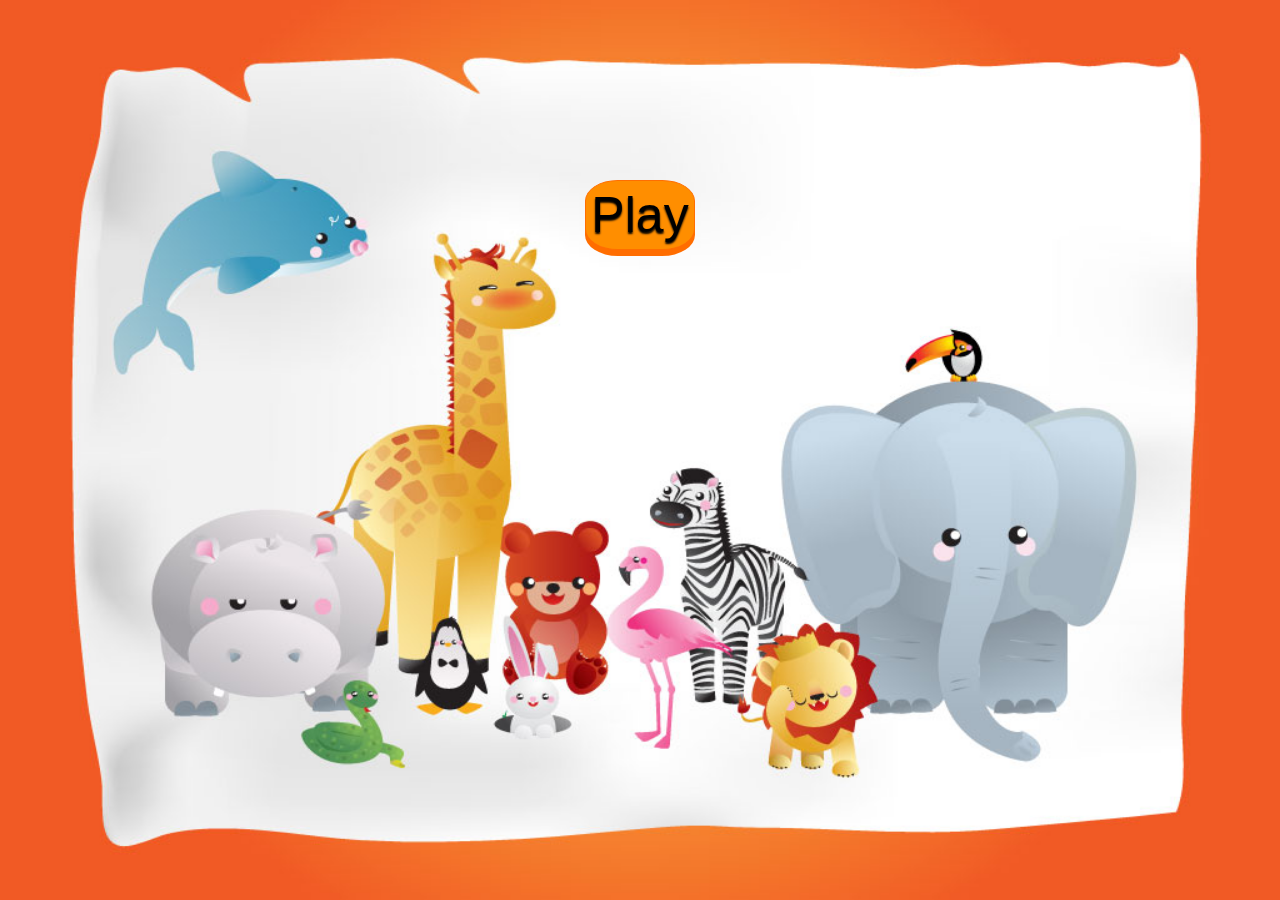
==== index.html @ c518c5fa "folder change" ====
<!DOCTYPE html>
<html lang="en">
    <head>
        <meta charset="utf-8">
        <link rel="stylesheet" href="css/jquery-ui.min.css">
        <link rel="stylesheet" href="css/custom.css">
        <title>Color Game</title>
    </head>
    <body>
        <div id="game">
            <div id="start">
                <div class="inner-container">
                    <input class="play" type="submit" value="Play">
                </div>
            </div>
    <!--        Start of level 1-->
            <div id="level1">
                <div class="inner-container">
                    <p class="question">Which color is <span style="color: blue">BLUE</span></p>
                    <div class="circles">
                        <div class="red1 wrong"></div>
                        <div class="blue1 right"></div>
                        <div class="green1 wrong"></div>
                    </div>
                </div>
            </div>
    <!--        Start of level 2-->
            <div id="level2">
                <div class="inner-container">
                    <p class="question">Which color is <span style="color: green">GREEN</span></p>
                    <div class="circles">
                        <div class="blue2 wrong"></div>
                        <div class="yellow2 wrong"></div>
                        <div class="green2 right"></div>
                    </div>
                </div>
            </div>
    <!--        Start of level 3-->
            <div id="level3">
                <div class="inner-container">
                    <p class="question">Which color is <span style="color: red">RED</span></p>
                    <div class="circles">
                        <div class="red3 right"></div>
                        <div class="purple3 wrong"></div>
                        <div class="orange3 wrong"></div>
                    </div>
                </div>
            </div>
    <!--        Start of level 4-->
            <div id="level4">
                <div class="inner-container">
                    <p class="question">Which color is <span style="color: #ff8e00">Orange</span></p>
                    <div class="circles">
                        <div class="blue4 wrong"></div>
                        <div class="orange4 right"></div>
                        <div class="red4 wrong"></div>
                    </div>
                </div>
            </div>
    <!--        Start of level 5-->
            <div id="level5">
                <div class="inner-container">
                    <p class="question">Which color is <span style="color: yellow; border: solid 1px grey; background-color: black">YELLOW</span></p>
                    <div class="circles">
                        <div class="yellow5 right"></div>
                        <div class="blue5 wrong"></div>
                        <div class="purple5 wrong"></div>
                    </div>
                </div>
            </div>
    <!--        Start of level 6-->
            <div id="level6">
                <div class="inner-container">
                    <p class="question">Which color is <span style="color: purple">PURPLE</span></p>
                    <div class="circles">
                        <div class="yellow6 wrong"></div>
                        <div class="red6 wrong"></div>
                        <div class="purple6 right"></div>
                    </div>
                </div>
            </div>
    <!--        end screen-->
            <div id="end">
                <div class="inner-container">
                    <p class="end">YAY!!<br />GOOD JOB!!<br/>
                        <input class="playAgain" type="reset" onclick="resetGame()" value="Play Again">
                    </p>
                </div>
            </div>
        </div>
        <script src="js/jquery.js"></script>
        <script src="js/jquery-ui.min.js"></script>
        <script src="js/custom.js"></script>
    </body>
</html>
---- css/custom.css ----
html {
    height: 100%;
    width: 100%;
}

body {
    margin: 0;
    padding: 0;
    text-align: center;
    height: 100%;
    width: 100%;
    background-image: url(../images/animals.jpg);
    background-size: 100% 100%;
    background-repeat: no-repeat;
    
}

#game {
    position: absolute;
    height: 100%;  
    width: 100%;
    margin: 0;
    padding: 0;  
}

#start {
    position: absolute;
    height: 100%;  
    width: 100%;
    margin: 0;
    padding: 0;  
}

#level1 {
    position: absolute;
    background-color: white;
    height: 100%;  
    width: 100%;
    display: none;
    margin: 0;
    padding: 0;  
}

#level2 {
    position: absolute;
    background-color: white;
    height: 100%;
    width: 100%;
    display: none;
    margin: 0;
    padding: 0;
}

#level3 {
    position: absolute;
    background-color: white;
    height: 100%;
    width: 100%;
    display: none;
    margin: 0;
    padding: 0;
}

#level4 {
    position: absolute;
    background-color: white;
    height: 100%;
    width: 100%;
    display: none;
    margin: 0;
    padding: 0;
}

#level5 {
    position: absolute;
    background-color: white;
    height: 100%;
    width: 100%;
    display: none;
    margin: 0;
    padding: 0;
}

#level6 {
    position: absolute;
    background-color: white;
    height: 100%;
    width: 100%;
    display: none;
    margin: 0;
    padding: 0;
}

#end {
    position: absolute;
    height: 100%;
    width: 100%;
    background-image: url(../images/confetti.jpg);
    background-size: 100% 100%;
    background-repeat: no-repeat;
    display: none;
    margin: 0;
    padding: 0;
}

.inner-container {
    position: absolute;
    height: 100%;
    width: 100%;
}

.question {
    text-align: center;
    font-size: 20px;
    padding-top: 5%;
    margin: 0;
}

.circles {
    text-align: center;
}

/*level 1 colors*/
.red1 {
    position: absolute;
    top: 40%;
    left: 16%;
    height: 100px;
    width: 100px;
    border-radius: 100%;
    background-color: red;
}

.blue1 {
    position: absolute;
    top: 40%;
    left: 46%;
    height: 100px;
    width: 100px;
    border-radius: 100%;
    background-color: blue;
}

.green1 {
    position: absolute;
    top: 40%;
    left: 76%;
    height: 100px;
    width: 100px;
    border-radius: 100%;
    background-color: green;
}

/*level 2 colors*/
.blue2 {
    position: absolute;
    top: 40%;
    left: 16%;
    height: 100px;
    width: 100px;
    border-radius: 100%;
    background-color: blue;
}

.yellow2 {
    position: absolute;
    top: 40%;
    left: 46%;
    height: 100px;
    width: 100px;
    border-radius: 100%;
    background-color: yellow;
}

.green2 {
    position: absolute;
    top: 40%;
    left: 76%;
    height: 100px;
    width: 100px;
    border-radius: 100%;
    background-color: green;
}

/*level 3 colors*/
.red3 {
    position: absolute;
    top: 40%;
    left: 16%;
    height: 100px;
    width: 100px;
    border-radius: 100%;
    background-color: red;
}

.purple3 {
    position: absolute;
    top: 40%;
    left: 46%;
    height: 100px;
    width: 100px;
    border-radius: 100%;
    background-color: purple;
}

.orange3 {
    position: absolute;
    top: 40%;
    left: 76%;
    height: 100px;
    width: 100px;
    border-radius: 100%;
    background-color: #ff8e00;
}

/*level 4 colors*/
.blue4 {
    position: absolute;
    top: 40%;
    left: 16%;
    height: 100px;
    width: 100px;
    border-radius: 100%;
    background-color: blue;
}

.orange4 {
    position: absolute;
    top: 40%;
    left: 46%;
    height: 100px;
    width: 100px;
    border-radius: 100%;
    background-color: #ff8e00;
}

.red4 {
    position: absolute;
    top: 40%;
    left: 76%;
    height: 100px;
    width: 100px;
    border-radius: 100%;
    background-color: red;
}

/*level 5 colors*/
.yellow5 {
    position: absolute;
    top: 40%;
    left: 16%;
    height: 100px;
    width: 100px;
    border-radius: 100%;
    background-color: yellow;
}

.blue5 {
    position: absolute;
    top: 40%;
    left: 46%;
    height: 100px;
    width: 100px;
    border-radius: 100%;
    background-color: blue;
}

.purple5 {
    position: absolute;
    top: 40%;
    left: 76%;
    height: 100px;
    width: 100px;
    border-radius: 100%;
    background-color: purple;
}

/*level 6 colors*/
.yellow6 {
    position: absolute;
    top: 40%;
    left: 16%;
    height: 100px;
    width: 100px;
    border-radius: 100%;
    background-color: yellow;
}

.red6 {
    position: absolute;
    top: 40%;
    left: 46%;
    height: 100px;
    width: 100px;
    border-radius: 100%;
    background-color: red;
}

.purple6 {
    position: absolute;
    top: 40%;
    left: 76%;
    height: 100px;
    width: 100px;
    border-radius: 100%;
    background-color: purple;
}

p.end {
    position: relative;
    top: 30%;
    left: auto;
    right: auto;
    font-size: 80px;
    color: black;
    font-weight: 600;
}

input.play {
    position: relative;
    left: auto;
    right: auto;
    top: 20%;
    font-size: 50px;
    background-color: #ff8e00;
    border: 1px solid #ff6e00;
    padding: 5px;
    border-radius: 30%;
    box-shadow: 0 6px 0 #ff6d00;
    text-shadow: 0 2px 2px;
    cursor:pointer;
    
}

input.playAgain {
    font-size: 28px;
    background-color: #ff8e00;
    border: 1px solid #ff6e00;
    padding: 5px;
    border-radius: 30%;
    box-shadow: 0 6px 0 #ff6d00;
    text-shadow: 0 2px 2px;
    cursor:pointer;
}

/*      effect when button is pressed*/

input:hover {
    background-color: #ff9f25;
    box-shadow: 0 6px 0 #ff8326;
}

input.play:active {
    top: 21%;
    box-shadow: 0 0 0;
    background-color: #e07c00;
}

input.playAgain:active {
    margin-top: 1px;
    box-shadow: 0 0 0;
    background-color: #e07c00;
}

input:focus {outline:none;}
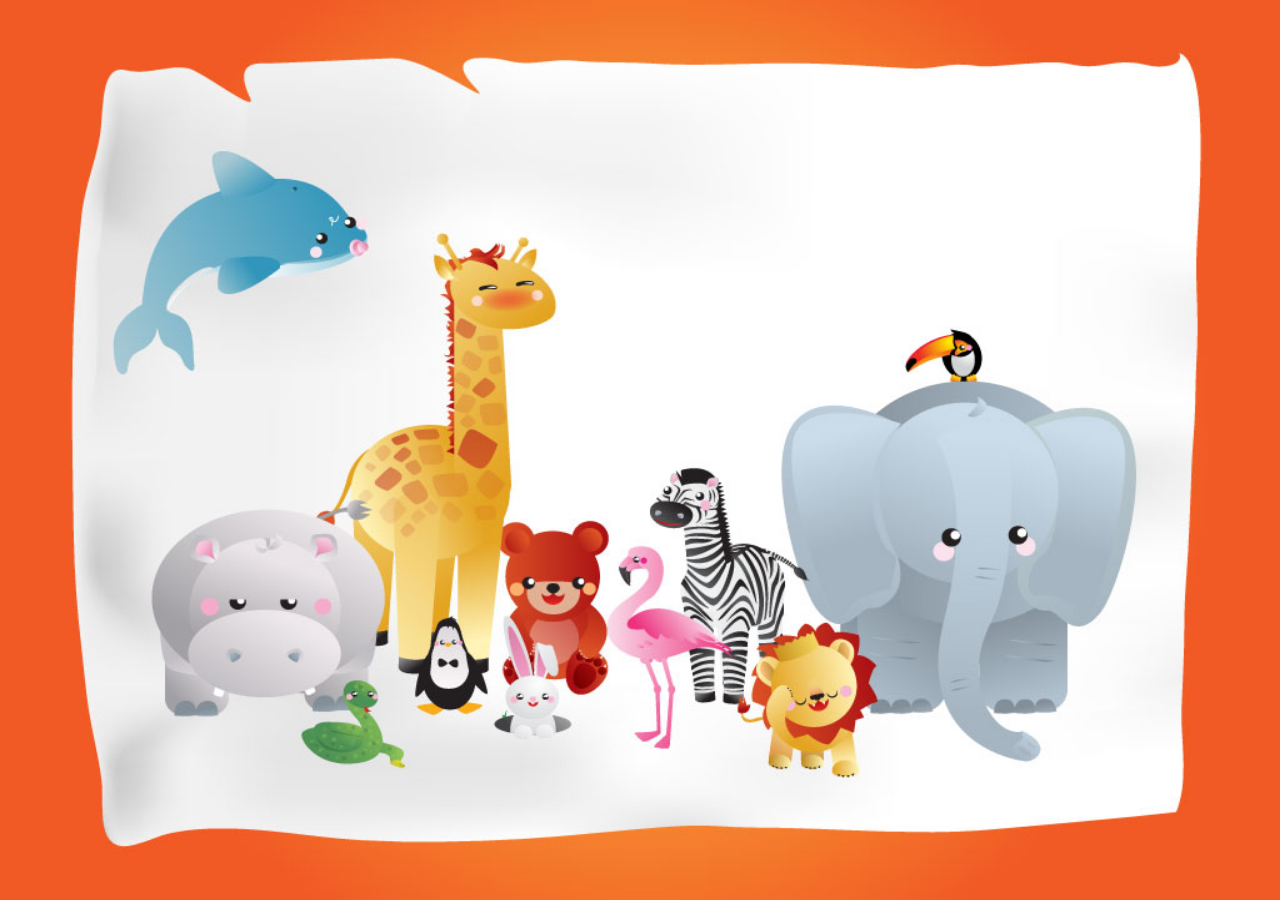
==== commit 1a704a6e: "file names" ====
--- a/index.html
+++ b/index.html
@@ -3,93 +3,10 @@
     <head>
         <meta charset="utf-8">
         <link rel="stylesheet" href="css/jquery-ui.min.css">
-        <link rel="stylesheet" href="css/custom.css">
-        <title>Color Game</title>
+        <link rel="stylesheet" href="css/colorGame.css">
+        <title>Game Menu</title>
     </head>
     <body>
-        <div id="game">
-            <div id="start">
-                <div class="inner-container">
-                    <input class="play" type="submit" value="Play">
-                </div>
-            </div>
-    <!--        Start of level 1-->
-            <div id="level1">
-                <div class="inner-container">
-                    <p class="question">Which color is <span style="color: blue">BLUE</span></p>
-                    <div class="circles">
-                        <div class="red1 wrong"></div>
-                        <div class="blue1 right"></div>
-                        <div class="green1 wrong"></div>
-                    </div>
-                </div>
-            </div>
-    <!--        Start of level 2-->
-            <div id="level2">
-                <div class="inner-container">
-                    <p class="question">Which color is <span style="color: green">GREEN</span></p>
-                    <div class="circles">
-                        <div class="blue2 wrong"></div>
-                        <div class="yellow2 wrong"></div>
-                        <div class="green2 right"></div>
-                    </div>
-                </div>
-            </div>
-    <!--        Start of level 3-->
-            <div id="level3">
-                <div class="inner-container">
-                    <p class="question">Which color is <span style="color: red">RED</span></p>
-                    <div class="circles">
-                        <div class="red3 right"></div>
-                        <div class="purple3 wrong"></div>
-                        <div class="orange3 wrong"></div>
-                    </div>
-                </div>
-            </div>
-    <!--        Start of level 4-->
-            <div id="level4">
-                <div class="inner-container">
-                    <p class="question">Which color is <span style="color: #ff8e00">Orange</span></p>
-                    <div class="circles">
-                        <div class="blue4 wrong"></div>
-                        <div class="orange4 right"></div>
-                        <div class="red4 wrong"></div>
-                    </div>
-                </div>
-            </div>
-    <!--        Start of level 5-->
-            <div id="level5">
-                <div class="inner-container">
-                    <p class="question">Which color is <span style="color: yellow; border: solid 1px grey; background-color: black">YELLOW</span></p>
-                    <div class="circles">
-                        <div class="yellow5 right"></div>
-                        <div class="blue5 wrong"></div>
-                        <div class="purple5 wrong"></div>
-                    </div>
-                </div>
-            </div>
-    <!--        Start of level 6-->
-            <div id="level6">
-                <div class="inner-container">
-                    <p class="question">Which color is <span style="color: purple">PURPLE</span></p>
-                    <div class="circles">
-                        <div class="yellow6 wrong"></div>
-                        <div class="red6 wrong"></div>
-                        <div class="purple6 right"></div>
-                    </div>
-                </div>
-            </div>
-    <!--        end screen-->
-            <div id="end">
-                <div class="inner-container">
-                    <p class="end">YAY!!<br />GOOD JOB!!<br/>
-                        <input class="playAgain" type="reset" onclick="resetGame()" value="Play Again">
-                    </p>
-                </div>
-            </div>
-        </div>
-        <script src="js/jquery.js"></script>
-        <script src="js/jquery-ui.min.js"></script>
-        <script src="js/custom.js"></script>
+        
     </body>
 </html>--- a/css/colorGame.css
+++ b/css/colorGame.css
@@ -0,0 +1,365 @@
+html {
+    height: 100%;
+    width: 100%;
+}
+
+body {
+    margin: 0;
+    padding: 0;
+    text-align: center;
+    height: 100%;
+    width: 100%;
+    background-image: url(../images/animals.jpg);
+    background-size: 100% 100%;
+    background-repeat: no-repeat;
+    
+}
+
+#game {
+    position: absolute;
+    height: 100%;  
+    width: 100%;
+    margin: 0;
+    padding: 0;  
+}
+
+#start {
+    position: absolute;
+    height: 100%;  
+    width: 100%;
+    margin: 0;
+    padding: 0;  
+}
+
+#level1 {
+    position: absolute;
+    background-color: white;
+    height: 100%;  
+    width: 100%;
+    display: none;
+    margin: 0;
+    padding: 0;  
+}
+
+#level2 {
+    position: absolute;
+    background-color: white;
+    height: 100%;
+    width: 100%;
+    display: none;
+    margin: 0;
+    padding: 0;
+}
+
+#level3 {
+    position: absolute;
+    background-color: white;
+    height: 100%;
+    width: 100%;
+    display: none;
+    margin: 0;
+    padding: 0;
+}
+
+#level4 {
+    position: absolute;
+    background-color: white;
+    height: 100%;
+    width: 100%;
+    display: none;
+    margin: 0;
+    padding: 0;
+}
+
+#level5 {
+    position: absolute;
+    background-color: white;
+    height: 100%;
+    width: 100%;
+    display: none;
+    margin: 0;
+    padding: 0;
+}
+
+#level6 {
+    position: absolute;
+    background-color: white;
+    height: 100%;
+    width: 100%;
+    display: none;
+    margin: 0;
+    padding: 0;
+}
+
+#end {
+    position: absolute;
+    height: 100%;
+    width: 100%;
+    background-image: url(../images/confetti.jpg);
+    background-size: 100% 100%;
+    background-repeat: no-repeat;
+    display: none;
+    margin: 0;
+    padding: 0;
+}
+
+.inner-container {
+    position: absolute;
+    height: 100%;
+    width: 100%;
+}
+
+.question {
+    text-align: center;
+    font-size: 20px;
+    padding-top: 5%;
+    margin: 0;
+}
+
+.circles {
+    text-align: center;
+}
+
+/*level 1 colors*/
+.red1 {
+    position: absolute;
+    top: 40%;
+    left: 16%;
+    height: 100px;
+    width: 100px;
+    border-radius: 100%;
+    background-color: red;
+}
+
+.blue1 {
+    position: absolute;
+    top: 40%;
+    left: 46%;
+    height: 100px;
+    width: 100px;
+    border-radius: 100%;
+    background-color: blue;
+}
+
+.green1 {
+    position: absolute;
+    top: 40%;
+    left: 76%;
+    height: 100px;
+    width: 100px;
+    border-radius: 100%;
+    background-color: green;
+}
+
+/*level 2 colors*/
+.blue2 {
+    position: absolute;
+    top: 40%;
+    left: 16%;
+    height: 100px;
+    width: 100px;
+    border-radius: 100%;
+    background-color: blue;
+}
+
+.yellow2 {
+    position: absolute;
+    top: 40%;
+    left: 46%;
+    height: 100px;
+    width: 100px;
+    border-radius: 100%;
+    background-color: yellow;
+}
+
+.green2 {
+    position: absolute;
+    top: 40%;
+    left: 76%;
+    height: 100px;
+    width: 100px;
+    border-radius: 100%;
+    background-color: green;
+}
+
+/*level 3 colors*/
+.red3 {
+    position: absolute;
+    top: 40%;
+    left: 16%;
+    height: 100px;
+    width: 100px;
+    border-radius: 100%;
+    background-color: red;
+}
+
+.purple3 {
+    position: absolute;
+    top: 40%;
+    left: 46%;
+    height: 100px;
+    width: 100px;
+    border-radius: 100%;
+    background-color: purple;
+}
+
+.orange3 {
+    position: absolute;
+    top: 40%;
+    left: 76%;
+    height: 100px;
+    width: 100px;
+    border-radius: 100%;
+    background-color: #ff8e00;
+}
+
+/*level 4 colors*/
+.blue4 {
+    position: absolute;
+    top: 40%;
+    left: 16%;
+    height: 100px;
+    width: 100px;
+    border-radius: 100%;
+    background-color: blue;
+}
+
+.orange4 {
+    position: absolute;
+    top: 40%;
+    left: 46%;
+    height: 100px;
+    width: 100px;
+    border-radius: 100%;
+    background-color: #ff8e00;
+}
+
+.red4 {
+    position: absolute;
+    top: 40%;
+    left: 76%;
+    height: 100px;
+    width: 100px;
+    border-radius: 100%;
+    background-color: red;
+}
+
+/*level 5 colors*/
+.yellow5 {
+    position: absolute;
+    top: 40%;
+    left: 16%;
+    height: 100px;
+    width: 100px;
+    border-radius: 100%;
+    background-color: yellow;
+}
+
+.blue5 {
+    position: absolute;
+    top: 40%;
+    left: 46%;
+    height: 100px;
+    width: 100px;
+    border-radius: 100%;
+    background-color: blue;
+}
+
+.purple5 {
+    position: absolute;
+    top: 40%;
+    left: 76%;
+    height: 100px;
+    width: 100px;
+    border-radius: 100%;
+    background-color: purple;
+}
+
+/*level 6 colors*/
+.yellow6 {
+    position: absolute;
+    top: 40%;
+    left: 16%;
+    height: 100px;
+    width: 100px;
+    border-radius: 100%;
+    background-color: yellow;
+}
+
+.red6 {
+    position: absolute;
+    top: 40%;
+    left: 46%;
+    height: 100px;
+    width: 100px;
+    border-radius: 100%;
+    background-color: red;
+}
+
+.purple6 {
+    position: absolute;
+    top: 40%;
+    left: 76%;
+    height: 100px;
+    width: 100px;
+    border-radius: 100%;
+    background-color: purple;
+}
+
+p.end {
+    position: relative;
+    top: 30%;
+    left: auto;
+    right: auto;
+    font-size: 80px;
+    color: black;
+    font-weight: 600;
+}
+
+input.play {
+    position: relative;
+    left: auto;
+    right: auto;
+    top: 20%;
+    font-size: 50px;
+    background-color: #ff8e00;
+    border: 1px solid #ff6e00;
+    padding: 5px;
+    border-radius: 30%;
+    box-shadow: 0 6px 0 #ff6d00;
+    text-shadow: 0 2px 2px;
+    cursor:pointer;
+    
+}
+
+input.playAgain {
+    font-size: 28px;
+    background-color: #ff8e00;
+    border: 1px solid #ff6e00;
+    padding: 5px;
+    border-radius: 30%;
+    box-shadow: 0 6px 0 #ff6d00;
+    text-shadow: 0 2px 2px;
+    cursor:pointer;
+}
+
+/*      effect when button is pressed*/
+
+input:hover {
+    background-color: #ff9f25;
+    box-shadow: 0 6px 0 #ff8326;
+}
+
+input.play:active {
+    top: 21%;
+    box-shadow: 0 0 0;
+    background-color: #e07c00;
+}
+
+input.playAgain:active {
+    margin-top: 1px;
+    box-shadow: 0 0 0;
+    background-color: #e07c00;
+}
+
+input:focus {outline:none;}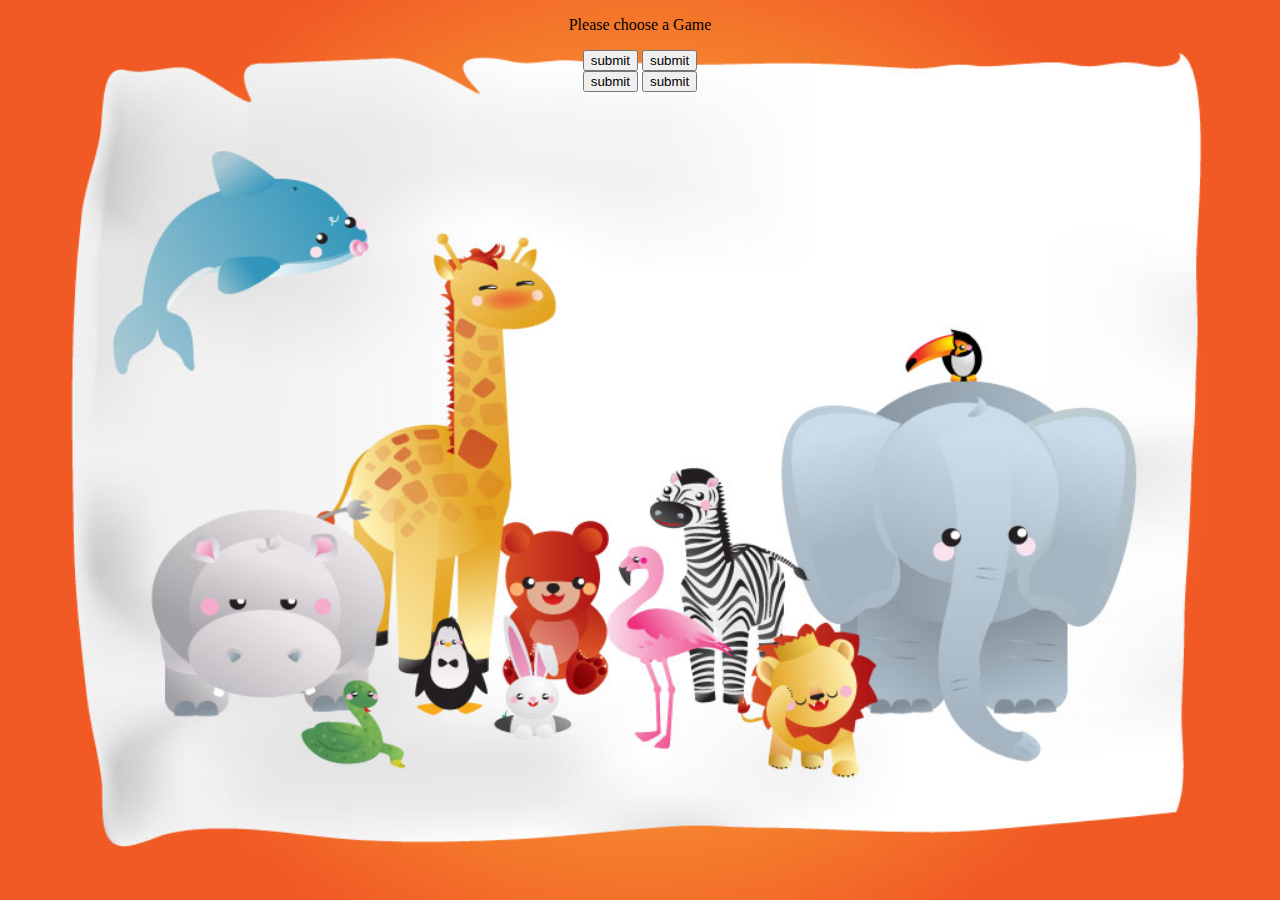
==== commit 8f5666ca: "menu" ====
--- a/index.html
+++ b/index.html
@@ -7,6 +7,16 @@
         <title>Game Menu</title>
     </head>
     <body>
-        
+        <p>Please choose a Game</p>
+        <div class="buttons">
+            <div class="button-row 1">
+                <input type="button" value="submit" name="colorGame">
+                <input type="button" value="submit" name="colorGame">
+            </div>
+            <div class="button-row2">
+                <input type="button" value="submit" name="colorGame">
+                <input type="button" value="submit" name="colorGame">
+            </div>
+        </div>
     </body>
 </html>--- a/css/colorGame.css
+++ b/css/colorGame.css
@@ -4,15 +4,14 @@
 }
 
 body {
+    height: 100%;
+    width: 100%;
     margin: 0;
     padding: 0;
     text-align: center;
-    height: 100%;
-    width: 100%;
     background-image: url(../images/animals.jpg);
     background-size: 100% 100%;
     background-repeat: no-repeat;
-    
 }
 
 #game {
